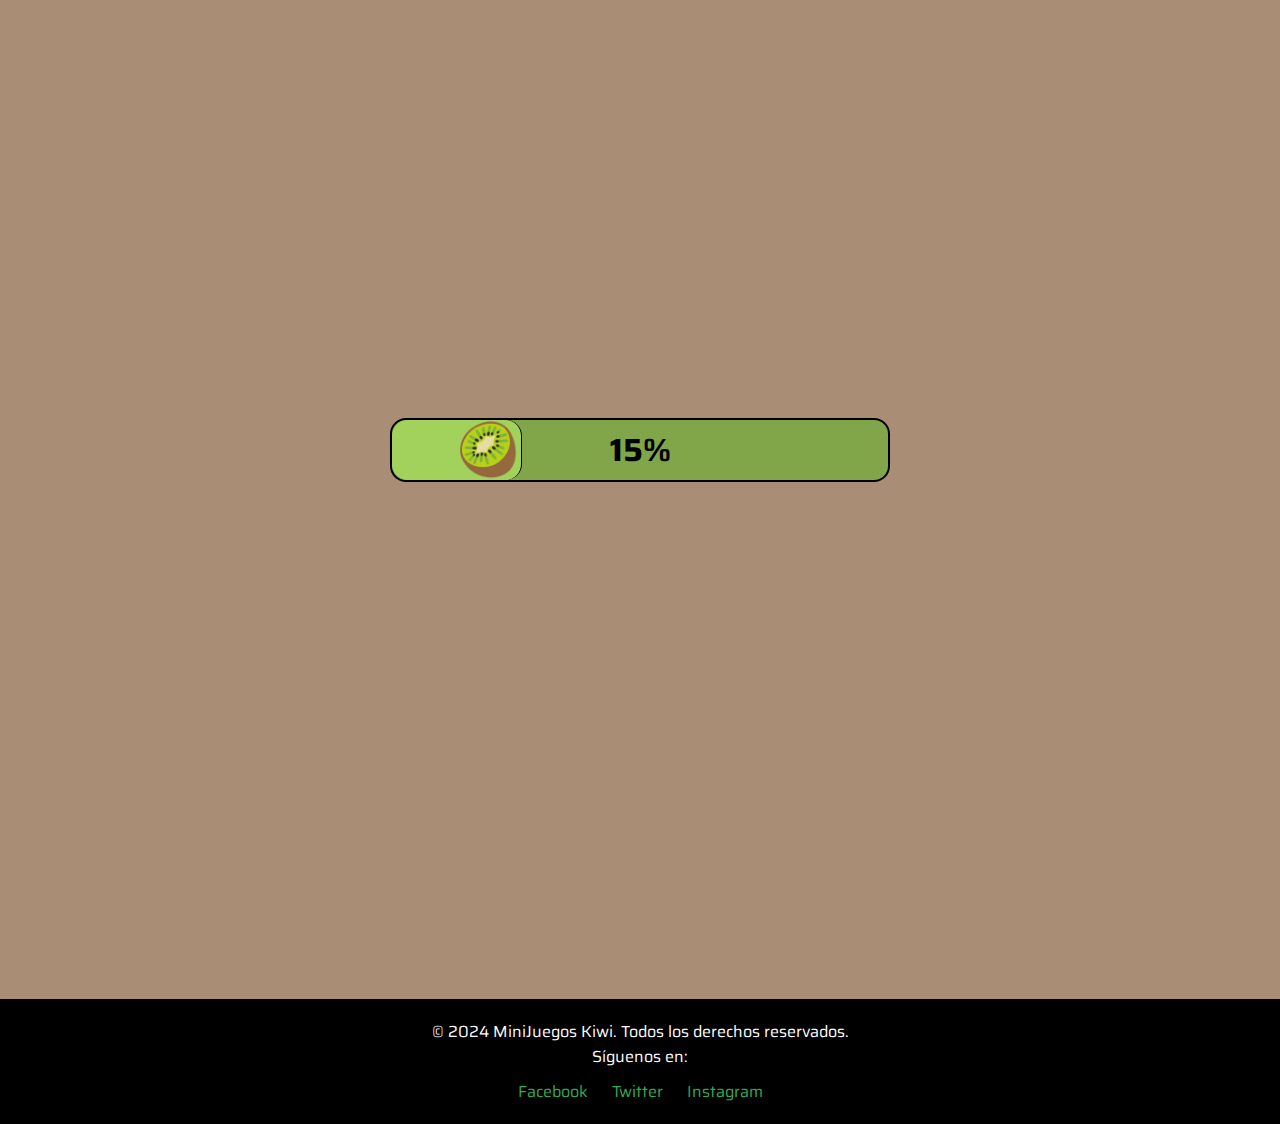
==== TPE2/index.html @ 9f376504 "avances TPE2" ====
<!DOCTYPE html>
<html lang="en">
<head>
    <meta charset="UTF-8">
    <meta name="viewport" content="width=device-width, initial-scale=1.0">
    <title>MiniJuegos Kiwi</title>
    <link rel="stylesheet" href="style.css">
    <link rel="stylesheet" href="https://cdn.jsdelivr.net/npm/bootstrap-icons@1.5.0/font/bootstrap-icons.css">
    <link href="https://fonts.googleapis.com/css2?family=Saira:wght@300;400;500;600;700&display=swap" rel="stylesheet">
</head>
<body>
    <!-- Header -->
    <header>
        <div class="izquierda">
            <i id="icon" class="bi bi-list" class="menu-icon" onclick="verMenu()"></i>
            <div class="logo" id="icon">
                <img src="juegos/kiwi.png" alt="Kiwi Logo">
            </div>    
        </div>
        <h1>Kiwi Games</h1>
        <div class="derecha">
            <i id="icon" class="bi bi-cart"></i>
            <i id="icon" class="bi bi-person-circle" onclick="verPerfil()"></i>
        </div>
        
        
        
        <nav id="menu">
            <ul>
                <li><a href="#">Inicio</a></li>
                <li><a href="#">Juegos</a></li>
                <li><a href="#">Categorías</a></li>
                <li><a href="#">Contacto</a></li>
            </ul>
        </nav>

        <nav id="perfil">
            <ul>
                <li><a href="#" id="cerrar-sesion">Cerrar sesion</a></li>
            </ul>
        </nav>
    </header>

    <!-- Carga pagina -->
    <div class="carga-pagina">
        <div class="barra-carga">
            <h1 class="porcentaje"></h1>
            <img class="kiwi-carga" src="juegos/kiwi.png" alt="kiwi">
            <div class="barra-porcentaje"></div>
        </div>
    </div>

    <div id="login">
        <div class="container1">
            <div class="logo-form">
                <img src="juegos/kiwi.png" alt="Kiwi Games">
                <h1>Kiwi Games</h1>
                <img src="juegos/kiwi90g.png" alt="Kiwi Games">
            </div>
            <form class="registro-form">
                <div class="input-group">
                    <div>
                        <label for="nombre">Nombre *</label>
                        <input type="text" id="nombre" placeholder="nombre" >
                    </div>
                    <div>
                        <label for="apellido">Apellido *</label>
                        <input type="text" id="apellido" placeholder="apellido" >
                    </div>
                </div>
    
                <label for="nickname">Nickname</label>
                <input type="text" id="nickname" placeholder="ejemplo123">
    
                <label for="nacimiento">Nacimiento</label>
                <input type="date" id="nacimiento" value="2000-12-31">
    
                <label for="mail">Mail *</label>
                <input type="email" id="mail" placeholder="nombre@ejemplo.com" >
    
                <label for="contrasena">Contraseña *</label>
                <input type="password" id="contrasena" placeholder="**********" >
    
                <label for="repetir-contrasena">Repetir contraseña *</label>
                <input type="password" id="repetir-contrasena" placeholder="**********" >
    
                <div class="recaptcha">
                    <input type="checkbox" id="recaptcha" required>
                    <label for="recaptcha">I'm Not a Robot</label>
                </div>
    
                <button type="submit" class="btn-registrar">Registrar</button>
    
                <div class="login-options">
                    <div class="linea-group">
                        <div class="linea"></div>
                        <p>¿Ya tengo una cuenta?</p>
                        <div class="linea"></div>
                    </div>
                    
                    <div class="btn-iniciar" id="inicio-sesion-signup">Iniciar sesión</div>
                </div>
                <div class="linea-group">
                    <div class="linea2"></div>
                    <p class="or">O ingresar con:</p>
                    <div class="linea2"></div>
                </div>
                <div class="social-login">
                    <img src="juegos/facebook.png" alt="Facebook" class="social-icon" onclick="cerrarLogin()">
                    <img src="juegos/google.png" alt="Google" class="social-icon" onclick="cerrarLogin()">
                </div>
            </form>
        </div>

        <div class="container2">
            <i class="bi bi-arrow-90deg-left" id="back-signin"></i>
            <div class="logo-form">
                <img src="juegos/kiwi.png" alt="Kiwi Games">
                <h1>Kiwi Games</h1>
                <img src="juegos/kiwi90g.png" alt="Kiwi Games">
            </div>
            <form class="registro-form">
    
                <label for="mail">Mail *</label>
                <input type="email" id="mail" placeholder="nombre@ejemplo.com" >
    
                <label for="contrasena">Contraseña *</label>
                <input type="password" id="contrasena" placeholder="**********" >

                <button type="submit" class="btn-iniciar" id="inicio-sesion-signin">Iniciar sesión</button>

                <div class="linea-group">
                    <div class="linea2"></div>
                    <p class="or">O ingresar con:</p>
                    <div class="linea2"></div>
                </div>
                <div class="social-login">
                    <img src="juegos/facebook.png" alt="Facebook" class="social-icon" onclick="cerrarLogin()">
                    <img src="juegos/google.png" alt="Google" class="social-icon" onclick="cerrarLogin()">
                </div>
            </form>
        </div>
    </div>
    
    <!-- Recomendaciones -->
    <div class="recomendaciones">
        <h3 class="subtitulo">Recomendados para tí</h3>
        <div class="cards-recomendaciones">
            <div class="card-grande">
                <img src="juegos/4enlinea.bmp" alt="4enlinea">
                <div class="detalles">
                    <h3>4 en linea fruit</h3>
                    <button class="boton-jugar">Jugar</button>
                    <div class="precio">
                        <div class="icons">
                            
                            <i class="bi bi-info-circle"></i>
                        </div>
                        <span class="gratis">Gratis</span>
                    </div>
        
                </div>
            </div>
            <div class="card-grande">
                <img src="juegos/fireboyywatergirl1.avif" alt="fireboyywatergirl">
                <div class="detalles">
                    
                    <h3>Fireboy and Watergirl in The Forest Temple</h3>
                    <button class="boton-jugar">Jugar</button>
                    <div class="precio">
                        <div class="icons">
                            
                            <i class="bi bi-info-circle"></i>
                        </div>
                        <span class="gratis">Gratis</span>
                    </div>
                </div>
            </div>
            <div class="card-grande">
                <img src="juegos/tlou.avif" alt="tlou">
                <div class="detalles">
                    <h3>The Last Of Us</h3>
                    <button class="boton-jugar">Jugar</button>
                    <div class="precio">
                        <div class="icons">
                            <i class="bi bi-check-lg"></i>
                            <i class="bi bi-info-circle"></i>
                        </div>
                        <span class="comprado">$49.90</span>
                    </div>
        
                </div>
            </div>
            <div class="card-grande">
                <img src="juegos/bad-icream-3.jpg" alt="badicecream3">
                <div class="detalles">
                    <h3>Bad Ice-Cream 3</h3>
                    <button class="boton-jugar">Jugar</button>
                    <div class="precio">
                        <div class="icons">
                            
                            <i class="bi bi-info-circle"></i>
                        </div>
                        <span class="gratis">Gratis</span>
                    </div>
        
                </div>
            </div>
            <div class="card-grande">
                <img src="juegos/minecraft.avif" alt="minecraft">
                <div class="detalles">
                    <h3>Minecraft</h3>
                    <button class="boton-jugar">Jugar</button>
                    <div class="precio">
                        <div class="icons">
                            <i class="bi bi-cart"></i>
                            <i class="bi bi-info-circle"></i>
                        </div>
                        <span>$27.00</span>
                    </div>
        
                </div>
            </div>
            <div class="card-grande">
                <img src="juegos/pacman.webp" alt="pacman">
                <div class="detalles">
                    <h3>Pacman</h3>
                    <button class="boton-jugar">Jugar</button>
                    <div class="precio">
                        <div class="icons">
                            
                            <i class="bi bi-info-circle"></i>
                        </div>
                        <span class="gratis">Gratis</span>
                    </div>
        
                </div>
            </div>
        </div>    
        <div class="botones-puntos">
            <div class="circulo uno" ></div>
            <div class="circulo dos" ></div>
            <div class="circulo tres" ></div>
        </div>
    </div>
    
    <!-- Carrusel -->
    <div>
        <div class="categoria">
            <h2>Populares</h2>
        </div>
        <div class="carrusel">
            <!-- bton izq -->
            <div class="boton-deslizar izq" onclick="prevCard()">
                <i class="bi bi-chevron-compact-left"></i>
            </div>
            <!-- Cards -->
            <div class="carrusel-cards">
                <div class="card">
                    <div class="image">
                        <img src="juegos/4enlinea.bmp" alt="4enlinea">
                    </div>
                    <div class="detalles">
                        <div class="text">
                            <h3>4 en linea fruit</h3>
                            <div class="icons">
                                
                                <i class="bi bi-info-circle"></i>
                            </div>
                        </div>
                        <div class="precio">
                            <span class="gratis">Gratis</span>
                            <button class="boton-jugar">Jugar</button>
                        </div>
                    </div>
                </div>
                <div class="card">
                    <div class="image">
                        <img src="juegos/badicecream.webp" alt="4enlinea">
                    </div>
                    <div class="detalles">
                        <div class="text">
                            <h3>Bad Ice-Cream</h3>
                            <div class="icons">
                                
                                <i class="bi bi-info-circle"></i>
                            </div>
                        </div>
                        <div class="precio">
                            <span class="gratis">Gratis</span>
                            <button class="boton-jugar">Jugar</button>
                        </div>
                    </div>
                </div>
                <div class="card">
                    <div class="image">
                        <img src="juegos/fireboyywatergirl1.avif" alt="fireboyywatergirl">
                    </div>
                    <div class="detalles">
                        <div class="text">
                            <h3>Fireboy and Watergirl in The Forest Temple</h3>
                            <div class="icons">
                                
                                <i class="bi bi-info-circle"></i>
                            </div>
                        </div>
                        <div class="precio">
                            <span class="gratis">Gratis</span>
                            <button class="boton-jugar">Jugar</button>
                        </div>
                    </div>
                </div>
                <div class="card">
                    <div class="image">
                        <img src="juegos/amongus.jpg" alt="4enlinea">
                    </div>
                    <div class="detalles">
                        <div class="text">
                            <h3>Among Us</h3>
                            <div class="icons">
                                <i class="bi bi-check-lg"></i>
                                <i class="bi bi-info-circle"></i>
                            </div>
                        </div>
                        <div class="precio">
                            <span class="comprado">$1.99</span>
                            <button class="boton-jugar">Jugar</button>
                        </div>
                    </div>
                </div>
                <div class="card">
                    <div class="image">
                        <img src="juegos/monopoly.jpg" alt="monopoly">
                    </div>
                    <div class="detalles">
                        <div class="text">
                            <h3>Monopoly</h3>
                            <div class="icons">
                                <i class="bi bi-cart"></i>
                                <i class="bi bi-info-circle"></i>
                            </div>
                        </div>
                        <div class="precio">
                            <span>$4.99</span>
                            <button class="boton-jugar bloqueado">Jugar</button>
                        </div>
                    </div>
                </div>
                <div class="card">
                    <div class="image">
                        <img src="juegos/thegameoflife.webp" alt="thegameoflife">
                    </div>
                    <div class="detalles">
                        <div class="text">
                            <h3>The Game Of Life</h3>
                            <div class="icons">
                                <i class="bi bi-cart"></i>
                                <i class="bi bi-info-circle"></i>
                            </div>
                        </div>
                        <div class="precio">
                            <span>$3.50</span>
                            <button class="boton-jugar bloqueado">Jugar</button>
                        </div>
                    </div>
                </div>
                <div class="card">
                    <div class="image">
                        <img src="juegos/badicecream2.webp" alt="badicecream2">
                    </div>
                    <div class="detalles">
                        <div class="text">
                            <h3>Bad Ice-Cream 2</h3>
                            <div class="icons">
                                
                                <i class="bi bi-info-circle"></i>
                            </div>
                        </div>
                        <div class="precio">
                            <span class="gratis">Gratis</span>
                            <button class="boton-jugar">Jugar</button>
                        </div>
                    </div>
                </div>
                <div class="card">
                    <div class="image">
                        <img src="juegos/super mario 2.png" alt="4enlinea">
                    </div>
                    <div class="detalles">
                        <div class="text">
                            <h3>Super Mario 2</h3>
                            <div class="icons">
                                <i class="bi bi-check-lg"></i>
                                <i class="bi bi-info-circle"></i>
                            </div>
                        </div>
                        <div class="precio">
                            <span class="comprado">$1.39</span>
                            <button class="boton-jugar">Jugar</button>
                        </div>
                    </div>
                </div>
                <div class="card">
                    <div class="image">
                        <img src="juegos/fireboyywatergirl2.avif" alt="fyw2">
                    </div>
                    <div class="detalles">
                        <div class="text">
                            <h3>Fireboy And Watergirl 2</h3>
                            <div class="icons">
                                
                                <i class="bi bi-info-circle"></i>
                            </div>
                        </div>
                        <div class="precio">
                            <span class="gratis">Gratis</span>
                            <button class="boton-jugar">Jugar</button>
                        </div>
                    </div>
                </div>
                <div class="card">
                    <div class="image">
                        <img src="juegos/tetris.webp" alt="tetris">
                    </div>
                    <div class="detalles">
                        <div class="text">
                            <h3>Tetris</h3>
                            <div class="icons">
                                
                                <i class="bi bi-info-circle"></i>
                            </div>
                        </div>
                        <div class="precio">
                            <span class="gratis">Gratis</span>
                            <button class="boton-jugar">Jugar</button>
                        </div>
                    </div>
                </div>
                <div class="card">
                    <div class="image">
                        <img src="juegos/slitherio.avif" alt="slitherio">
                    </div>
                    <div class="detalles">
                        <div class="text">
                            <h3>Slither io</h3>
                            <div class="icons">
                                
                                <i class="bi bi-info-circle"></i>
                            </div>
                        </div>
                        <div class="precio">
                            <span class="gratis">Gratis</span>
                            <button class="boton-jugar">Jugar</button>
                        </div>
                    </div>
                </div>
                <div class="card">
                    <div class="image">
                        <img src="juegos/super mario 3.jpg" alt="supermario3">
                    </div>
                    <div class="detalles">
                        <div class="text">
                            <h3>Super Mario 3</h3>
                            <div class="icons">
                                
                                <i class="bi bi-info-circle"></i>
                            </div>
                        </div>
                        <div class="precio">
                            <span class="gratis">Gratis</span>
                            <button class="boton-jugar">Jugar</button>
                        </div>
                    </div>
                </div>
                <div class="card">
                    <div class="image">
                        <img src="juegos/agario.avif" alt="agario">
                    </div>
                    <div class="detalles">
                        <div class="text">
                            <h3>Agario</h3>
                            <div class="icons">
                                
                                <i class="bi bi-info-circle"></i>
                            </div>
                        </div>
                        <div class="precio">
                            <span class="gratis">Gratis</span>
                            <button class="boton-jugar">Jugar</button>
                        </div>
                    </div>
                </div>
            </div>
            <!-- bton der -->
            <div class="boton-deslizar der" onclick="nextCard()">
                <i class="bi bi-chevron-compact-right"></i>
            </div>

        </div>
    </div>
    


    <!-- Footer -->
    <footer>
        <div class="footer-content">
            <p>&copy; 2024 MiniJuegos Kiwi. Todos los derechos reservados.</p>
            <p>Síguenos en:</p>
            <div class="social-media">
                <a href="#">Facebook</a>
                <a href="#">Twitter</a>
                <a href="#">Instagram</a>
            </div>
        </div>
    </footer>

   
    
    <script src="js/carrusel.js"></script>
    <script src="js/recomendaciones.js"></script>   
    <script src="js/login.js"></script>
    <script src="js/script.js"></script>

</body>
</html>
---- TPE2/style.css ----
* {
    margin: 0;
    padding: 0;
    box-sizing: border-box;
    font-family: 'Saira', sans-serif;
}
body{
    background-color: #A98D74;
}
/* carga */
.carga-pagina{
    position: absolute;
    align-content: center;
    text-align: center;
    width: 100vw;
    height: 100vh;
    background-color: #A98D74;
    position: fixed; /* Fija la posición de la caja en la pantalla */
    top:0;
    left:0;
    z-index: 9999; /* Asegura que esté por encima de otros elementos */
}

.barra-carga{
    background-color:#81A649;
    border: 2px solid black;
    border-radius: 16px;
    display: flex;
    margin: auto;
    align-content: center;
    width: 500px;
    height: 64px;
}
.barra-porcentaje{
    background-color: #A2D15C;
    border-right: 1px solid black;
    border-radius: 16px;
    position: absolute;
    height: 60px;
}
.kiwi-carga{
    max-width:60px;
    position: absolute;
    transform: translate(0,0);
    z-index: 999;
}
.porcentaje{
    z-index: 9999;
    margin: auto;
}
/* login */
#login{
    display: none;
    position: absolute;
    justify-content: center;
    align-items: center;
    width: 100vw;
    height: 100vh;
    background-color: rgba(128, 128, 128, 0.75);
    position: fixed; /* Fija la posición de la caja en la pantalla */
    top:0;
    left:0;
    z-index: 9999; /* Asegura que esté por encima de otros elementos */
}
.container1 {
    position: absolute;
    transform: translateY(100vh);
    transition: 1.5s;
    background-color: white;
    padding: 20px;
    border: 1px solid black;
    border-radius: 15px;
    box-shadow: 0px 4px 10px rgba(0, 0, 0, 0.1);
    max-width: 400px;
    width: 100%; 

}
.container2 {
    position: absolute;
    transform: translateY(100vh);
    transition: 1.5s;
    background-color: white;
    padding: 20px;
    border: 1px solid black;
    border-radius: 15px;
    box-shadow: 0px 4px 10px rgba(0, 0, 0, 0.1);
    max-width: 400px;
    width: 100%; 

}
#back-signin{
    position: absolute;
    top: 10px;
    left: 10px;
    cursor: pointer;
    font-size: 20px;
}
.logo-form {
    text-align: center;
    margin-bottom: 20px;
    display: flex;
    justify-content: center;
    align-items: center;
}
.logo-form img{
    height: 30px;
}

.logo-form h1 {
    font-size: 1.8em;
    color: #81A649;
}
.registro-form {
    display: flex;
    flex-direction: column;
}

.input-group {
    display: flex;
    justify-content: space-between;
    gap: 10px;
}

input[type="text"],
input[type="email"],
input[type="password"],
input[type="date"] {
    width: 100%;
    padding: 5px;
    margin-top: 5px;
    margin-bottom: 15px;
    border-radius: 10px;
    border: 1px solid #ccc;
    font-size: 1em;
}

label {
    font-size: 0.9em;
    color: #333;
}
.recaptcha {
    display: flex;
    align-items: center;
    margin-bottom: 20px;
}

.recaptcha label {
    margin-left: 10px;
    font-size: 0.85em;
}

.btn-registrar {
    background-color:#A2D15C;
    padding: 10px;
    border: 1px solid black;
    border-radius: 10px;
    font-size: 1em;
    cursor: pointer;
    margin-bottom: 20px;
}

.btn-registrar:hover {
    background-color: #81A649;
}

.btn-iniciar {
    display: block;
    text-align: center;
    background-color: #A2D15C;
    padding: 10px;
    border-radius: 10px;
    border: 1px solid black;
    text-decoration: none;
    margin-top: 20px;
}
.btn-iniciar:hover{
    background-color: #81A649;
}

.login-options p {
    text-align: center;
    font-size: 0.9em;
}

.or {
    text-align: center;
    font-size: 0.8em;
    margin-top: 20px;
    margin-bottom: 20px;
}

.social-login {
    display: flex;
    justify-content: center;
    gap: 10px;
}

.social-icon {
    width: 40px;
    height: 40px;
    cursor: pointer;
}
.linea-group{
    display: flex;
    justify-content: space-between;
    align-items: center;
}
.linea{
    background-color: #000000;
    height: 1px;
    width: 25%;
}
.linea2{
    background-color: #000000;
    height: 1px;
    width: 33%;
}
/*header */
header {
    position: fixed;
    top: 0;
    width: 100vw;
    background-color: #81A649; 
    height: 75px;
    border-bottom: 2px solid black;
    display: flex;
    justify-content: space-between;
    align-items: center;
    color: white;
    z-index: 1000;
}

header .logo {
    display: flex;
    align-items: center;
}

header .logo img {
    height: 50px;
}

header h1 {
    position: absolute;
    top: 50%; 
    left: 50%; 
    transform: translate(-50%, -50%); 
    font-size: 48px;
    text-shadow: 
        -1px -1px 0 black,  
        1px -1px 0 black,
        -1px 1px 0 black,
        1px 1px 0 black;
}

/* Icono del menú */
.menu-icon {
    font-size: 30px;
    cursor: pointer;
    display: block;
}

/* Menú desplegable */
#menu {
    position: fixed;
    top: 0;
    left: -250px; /* Oculto en el lateral izquierdo */
    width: 250px;
    height: 100%;
    margin-top: 73px;
    border-right: 2px solid black;
    background-color: #81A649;
    padding: 20px;
    transition: left 0.5s ease-in-out; /* Animación de desplazamiento */
    
}
#perfil {
    position: fixed;
    top: 0;
    right: -250px; /* Oculto en el lateral derecho */
    width: 250px;
    height: 100%;
    margin-top: 73px;
    border-left: 2px solid black;
    background-color: #81A649;
    padding: 20px;
    transition: right 0.5s ease-in-out; /* Animación de desplazamiento */
    
}

nav ul {
    list-style: none;
}


nav ul li a {
    color: white;
    text-decoration: none;
    font-size: 18px;
    display: block;
    padding: 10px;
}

nav ul li a:hover {
    background-color: #A2D15C;
    color: #000000;
    border-radius: 5px;
}

.izquierda, .derecha{
    display: flex;
}
#icon{
    font-size: 45px;
    padding-inline: 10px;
}
#icon:hover{
    background-color: #A2D15C;
    cursor: pointer;
    transition: 0.3s;
}
/* recomendaciones */
.recomendaciones .subtitulo{
    text-align: center;
    font-size: 24px;
    color: white;
    background-color: #5C432E;
    text-shadow: 
        -1px -1px 0 black,  
        1px -1px 0 black,
        -1px 1px 0 black,
        1px 1px 0 black;
}
.card-grande{
    border: 1px solid white;
    width: 50vw;
}
.card-grande .detalles {
    position: relative;
    display: flex;
    justify-content: space-between;
    align-items: center;
    border-top: 1px solid white;
    background-color: black;
    padding: 10px;
    color: rgb(255, 255, 255);
}
.recomendaciones{
    margin-top: 75px;
    overflow: hidden;
}

.card-grande .detalles  h3{
    white-space: nowrap;
    overflow: hidden;
    text-overflow: ellipsis;
    font-size: 24px;
    max-width: 40%;
}

.card-grande .icons i {
    font-size: 36px;
    margin-inline: 10px;
    cursor: pointer;
}
.card-grande .precio {
    align-items: center;
    display: flex;
}

.card-grande .precio span {
    margin-inline: 10px;
    font-size: 30px;
    font-weight: bold;
}
.card-grande .precio .gratis{
    color: greenyellow;
}
.card-grande .precio .comprado{
    color: grey;
    text-decoration:line-through;
}

.card-grande .boton-jugar {
    position: absolute;
    top: 50%; 
    left: 50%; 
    width: 150px;
    transform: translate(-50%, -50%); 
    padding: 10px;
    background-color: greenyellow;
    border-radius: 10px;
    border: 1px solid white;
    cursor: pointer;
    font-size: 24px;
}
.card-grande .boton-jugar.bloqueado{
    background-color: grey;
}
.card-grande .boton-jugar.bloqueado:hover{
    background-color: grey;
    cursor:auto;
}

.card-grande .boton-jugar:hover {
    background-color: #a3d944;
}
.cards-recomendaciones{
    display: flex;
    transition: 2s;
}
.card-grande img{
    width: 50vw;
    height: 300px;
    display: block;
}

.botones-puntos{
    display: flex;
    justify-content: center;
    background-color: #5C432E;
    border-bottom: 2px solid black;
}
.circulo{
    width: 24px;
    height: 24px;
    margin: 5px;
    border: 2px solid rgb(255, 255, 255);
    border-radius: 100%;
}
.circulo.uno{
    background-color:white;
    
}
.circulo.uno,.circulo.dos,.circulo.tres{
    cursor: pointer;
    transition: 0.5s;
}
/* carrusel */
.carrusel{
    position: relative;
    overflow: hidden;
    height: 300px;
    background-color: #81A649;
    border-top: 2px solid black;
    border-bottom: 2px solid black;
    display: flex;
    align-items: center;
    margin-top: 70px;
}
.carrusel-cards{
    display: flex;
    transition: 1s ;
}
.categoria{
    position: absolute;
    text-align: center;
    width: 200px;
    left: 50%;
    transform: translate(-50%,-38px);
    z-index: 100;
    background-color: #81A649;
    border: 2px solid black;
    border-bottom: 0;
    border-top-left-radius: 20px;
    border-top-right-radius: 20px;
}
/* cards */
.boton-deslizar{
    margin: 20px;
    position: absolute;
    background-color: rgba(255, 255, 255, 0.5);
    border: 1px solid black;
    border-radius: 100%;
    width: 64px;
    height: 64px;
    text-align: center;
    z-index: 100;
}
.boton-deslizar:hover{
    background-color: white;
    cursor: pointer;
    transition: 0.3s;
}
.der{
    right: 0px;
}


.boton-deslizar i{
    font-size: 40px;
}
.card {
    width: 240px;
    margin: 10px;
    border: 1px solid white;
    border-radius: 10px;
    box-shadow: 0 4px 8px rgba(0, 0, 0, 0.2);
    overflow: hidden;
    background-color: rgb(255, 255, 255);
    z-index: 1;
}

.image img {
    width: 100%;
    height: 150px;
    display: block;
}

.card .detalles {
    border-top: 1px solid white;
    background-color: black;
    padding: 10px;
    color: rgb(255, 255, 255);
}

.card .detalles .text {
    display: flex;
    justify-content: space-between;
    align-items: center;
    max-height: 35px;
}
.card .detalles .text h3{
    white-space: nowrap;
    overflow: hidden;
    text-overflow: ellipsis; 
    width: 100%;
}

.card .detalles h2 {
    font-size: 22px;
}
.icons{
    display: flex;
}

.card .icons i {
    font-size: 20px;
    margin-left: 5px;
    cursor: pointer;
}
.bi-check-lg{
    color: greenyellow;
}
.card .precio {
    display: flex;
    justify-content: space-between;
    align-items: end;
    margin-top: 10px;
}

.card .precio span {
    font-size: 18px;
    font-weight: bold;
}
.card .precio .gratis{
    color: greenyellow;
}
.card .precio .comprado{
    color: grey;
    text-decoration:line-through;
}

.card .boton-jugar {
    background-color: greenyellow;
    padding: 10px 20px;
    border-radius: 10px;
    border: 1px solid white;
    cursor: pointer;
    font-size: 16px;
}
.card .boton-jugar.bloqueado{
    background-color: grey;
}
.card .boton-jugar.bloqueado:hover{
    background-color: grey;
    cursor:auto;
}

.card .boton-jugar:hover {
    background-color: #a3d944;
}

/* Estilo del footer */
footer {
    background-color: #000000;
    padding: 20px;
    color: white;
    text-align: center;
    position: relative;
    margin-top: 100px;
}

footer .footer-content {
    max-width: 1200px;
    margin: 0 auto;
}

footer .social-media {
    margin-top: 10px;
}

footer .social-media a {
    color: #34a853;
    text-decoration: none;
    margin: 0 10px;
}

footer .social-media a:hover {
    text-decoration: underline;
}
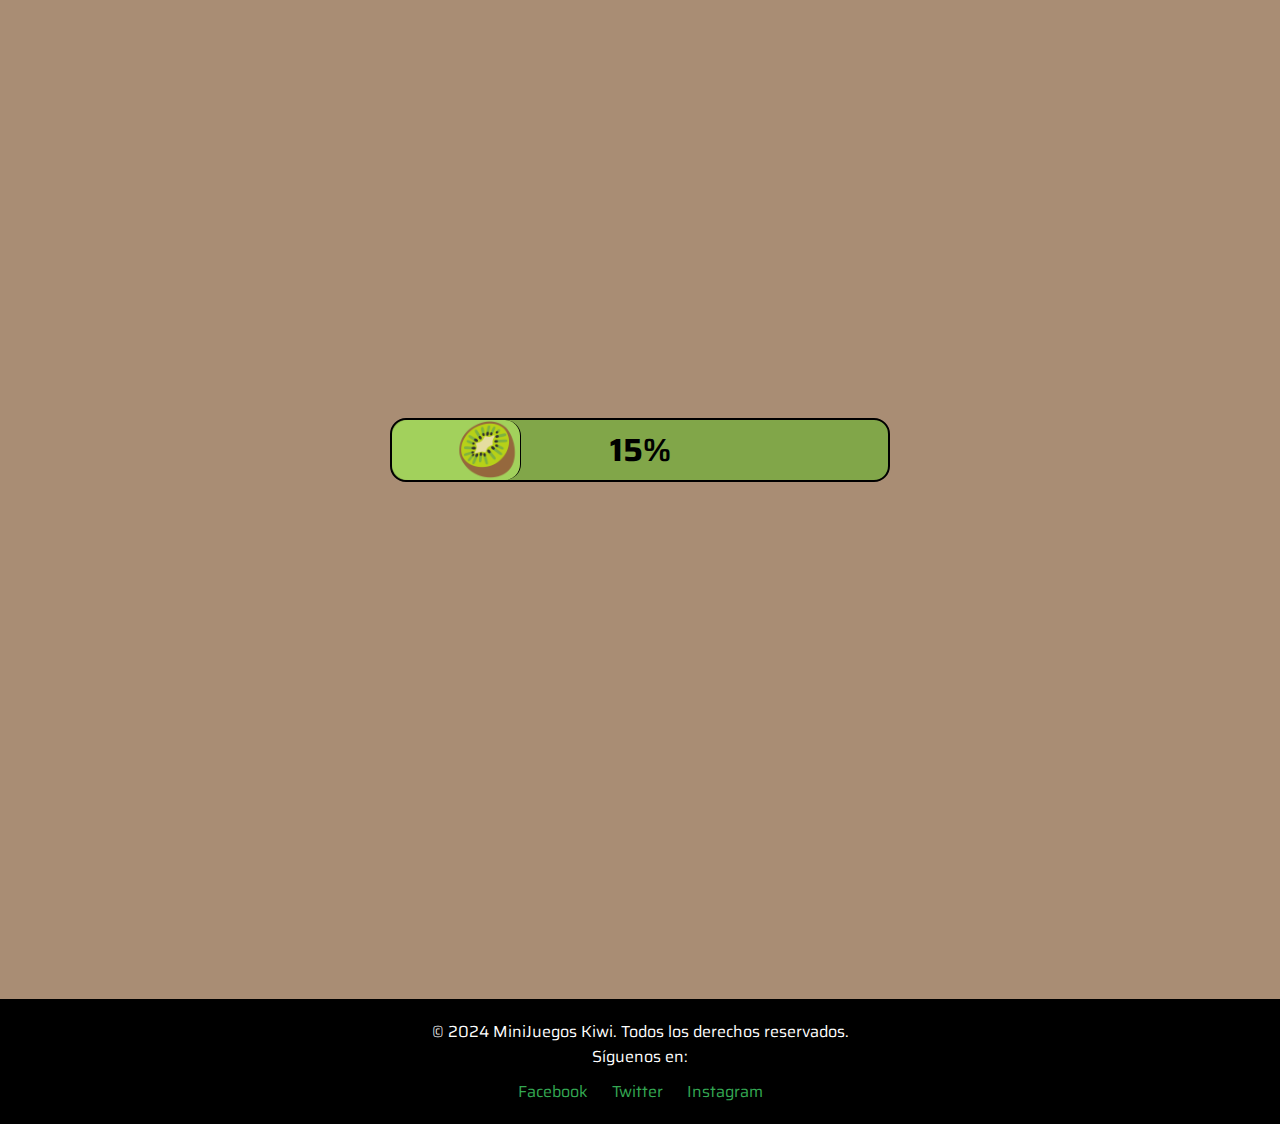
==== commit c77b89f8: "correccion login" ====
--- a/TPE2/index.html
+++ b/TPE2/index.html
@@ -57,7 +57,7 @@
                 <h1>Kiwi Games</h1>
                 <img src="juegos/kiwi90g.png" alt="Kiwi Games">
             </div>
-            <form class="registro-form">
+            <form class="registro-form signup">
                 <div class="input-group">
                     <div>
                         <label for="nombre">Nombre *</label>
@@ -69,7 +69,7 @@
                     </div>
                 </div>
     
-                <label for="nickname">Nickname</label>
+                <label for="nickname">Nickname *</label>
                 <input type="text" id="nickname" placeholder="ejemplo123">
     
                 <label for="nacimiento">Nacimiento</label>
@@ -79,16 +79,19 @@
                 <input type="email" id="mail" placeholder="nombre@ejemplo.com" >
     
                 <label for="contrasena">Contraseña *</label>
-                <input type="password" id="contrasena" placeholder="**********" >
+                <input type="password" id="contrasenia" placeholder="password" >
     
                 <label for="repetir-contrasena">Repetir contraseña *</label>
-                <input type="password" id="repetir-contrasena" placeholder="**********" >
+                <input type="password" id="repetir-contrasenia" placeholder="password" >
     
                 <div class="recaptcha">
-                    <input type="checkbox" id="recaptcha" required>
+                    <input type="checkbox" id="recaptcha">
                     <label for="recaptcha">I'm Not a Robot</label>
                 </div>
-    
+
+                <span id="error-contrasenia">-Las contraseñas no coinciden</span>
+                <span id="error-recaptcha">-Debe validar que no es un robot</span>
+                <span id="error-campovacio">-Debe completar todos los campos</span>
                 <button type="submit" class="btn-registrar">Registrar</button>
     
                 <div class="login-options">
@@ -106,8 +109,8 @@
                     <div class="linea2"></div>
                 </div>
                 <div class="social-login">
-                    <img src="juegos/facebook.png" alt="Facebook" class="social-icon" onclick="cerrarLogin()">
-                    <img src="juegos/google.png" alt="Google" class="social-icon" onclick="cerrarLogin()">
+                    <img src="juegos/facebook.png" alt="Facebook" class="social-icon" onclick="verConfirmacion()">
+                    <img src="juegos/google.png" alt="Google" class="social-icon" onclick="verConfirmacion()">
                 </div>
             </form>
         </div>
@@ -119,14 +122,18 @@
                 <h1>Kiwi Games</h1>
                 <img src="juegos/kiwi90g.png" alt="Kiwi Games">
             </div>
-            <form class="registro-form">
+            <form class="registro-form signin">
     
                 <label for="mail">Mail *</label>
-                <input type="email" id="mail" placeholder="nombre@ejemplo.com" >
+                <input type="email" id="mail2" placeholder="nombre@ejemplo.com" >
     
                 <label for="contrasena">Contraseña *</label>
-                <input type="password" id="contrasena" placeholder="**********" >
-
+                <input type="password" id="contrasenia2" placeholder="**********" >
+
+                
+                <span id="error-coincidencia">-El usuario no existe</span>
+                <span id="contrasenia-incorrecta">-Contraseña incorrecta</span>
+                <span id="error-campovacio2">-Debe completar los campos</span>
                 <button type="submit" class="btn-iniciar" id="inicio-sesion-signin">Iniciar sesión</button>
 
                 <div class="linea-group">
@@ -135,10 +142,25 @@
                     <div class="linea2"></div>
                 </div>
                 <div class="social-login">
-                    <img src="juegos/facebook.png" alt="Facebook" class="social-icon" onclick="cerrarLogin()">
-                    <img src="juegos/google.png" alt="Google" class="social-icon" onclick="cerrarLogin()">
+                    <img src="juegos/facebook.png" alt="Facebook" class="social-icon" onclick="verConfirmacion()">
+                    <img src="juegos/google.png" alt="Google" class="social-icon" onclick="verConfirmacion()">
                 </div>
             </form>
+        </div>
+
+        <div class="container3">
+            <div class="logo-form">
+                <img src="juegos/kiwi.png" alt="Kiwi Games">
+                <h1>Kiwi Games</h1>
+                <img src="juegos/kiwi90g.png" alt="Kiwi Games">
+            </div>
+            <div class="registro-form">
+    
+                <h2>¡Ingresaste correctamente!</h2>
+
+                <button class="btn-iniciar" id="a-jugar">A jugar</button>
+
+            </div>
         </div>
     </div>
     
@@ -150,7 +172,7 @@
                 <img src="juegos/4enlinea.bmp" alt="4enlinea">
                 <div class="detalles">
                     <h3>4 en linea fruit</h3>
-                    <button class="boton-jugar">Jugar</button>
+                    <button class="boton-jugar" onclick="jugar4enlinea()">Jugar</button>
                     <div class="precio">
                         <div class="icons">
                             
@@ -270,7 +292,7 @@
                         </div>
                         <div class="precio">
                             <span class="gratis">Gratis</span>
-                            <button class="boton-jugar">Jugar</button>
+                            <button class="boton-jugar" onclick="jugar4enlinea()">Jugar</button>
                         </div>
                     </div>
                 </div>
--- a/TPE2/style.css
+++ b/TPE2/style.css
@@ -63,7 +63,7 @@
     left:0;
     z-index: 9999; /* Asegura que esté por encima de otros elementos */
 }
-.container1 {
+.container1,.container2,.container3 {
     position: absolute;
     transform: translateY(100vh);
     transition: 1.5s;
@@ -76,19 +76,12 @@
     width: 100%; 
 
 }
-.container2 {
-    position: absolute;
-    transform: translateY(100vh);
-    transition: 1.5s;
-    background-color: white;
-    padding: 20px;
-    border: 1px solid black;
-    border-radius: 15px;
-    box-shadow: 0px 4px 10px rgba(0, 0, 0, 0.1);
-    max-width: 400px;
-    width: 100%; 
-
-}
+
+.container3 h2{
+    text-align: center;
+    margin: 20px ;
+}
+
 #back-signin{
     position: absolute;
     top: 10px;
@@ -163,7 +156,12 @@
 .btn-registrar:hover {
     background-color: #81A649;
 }
-
+#inicio-sesion-signin{
+    margin-top: 0;
+}
+#contrasenia2{
+    margin-bottom: 20px;
+}
 .btn-iniciar {
     display: block;
     text-align: center;
@@ -215,6 +213,10 @@
     background-color: #000000;
     height: 1px;
     width: 33%;
+}
+#error-contrasenia,#error-recaptcha, #error-campovacio,#error-coincidencia,#contrasenia-incorrecta,#error-campovacio2{
+    color: red;
+    display: none;
 }
 /*header */
 header {
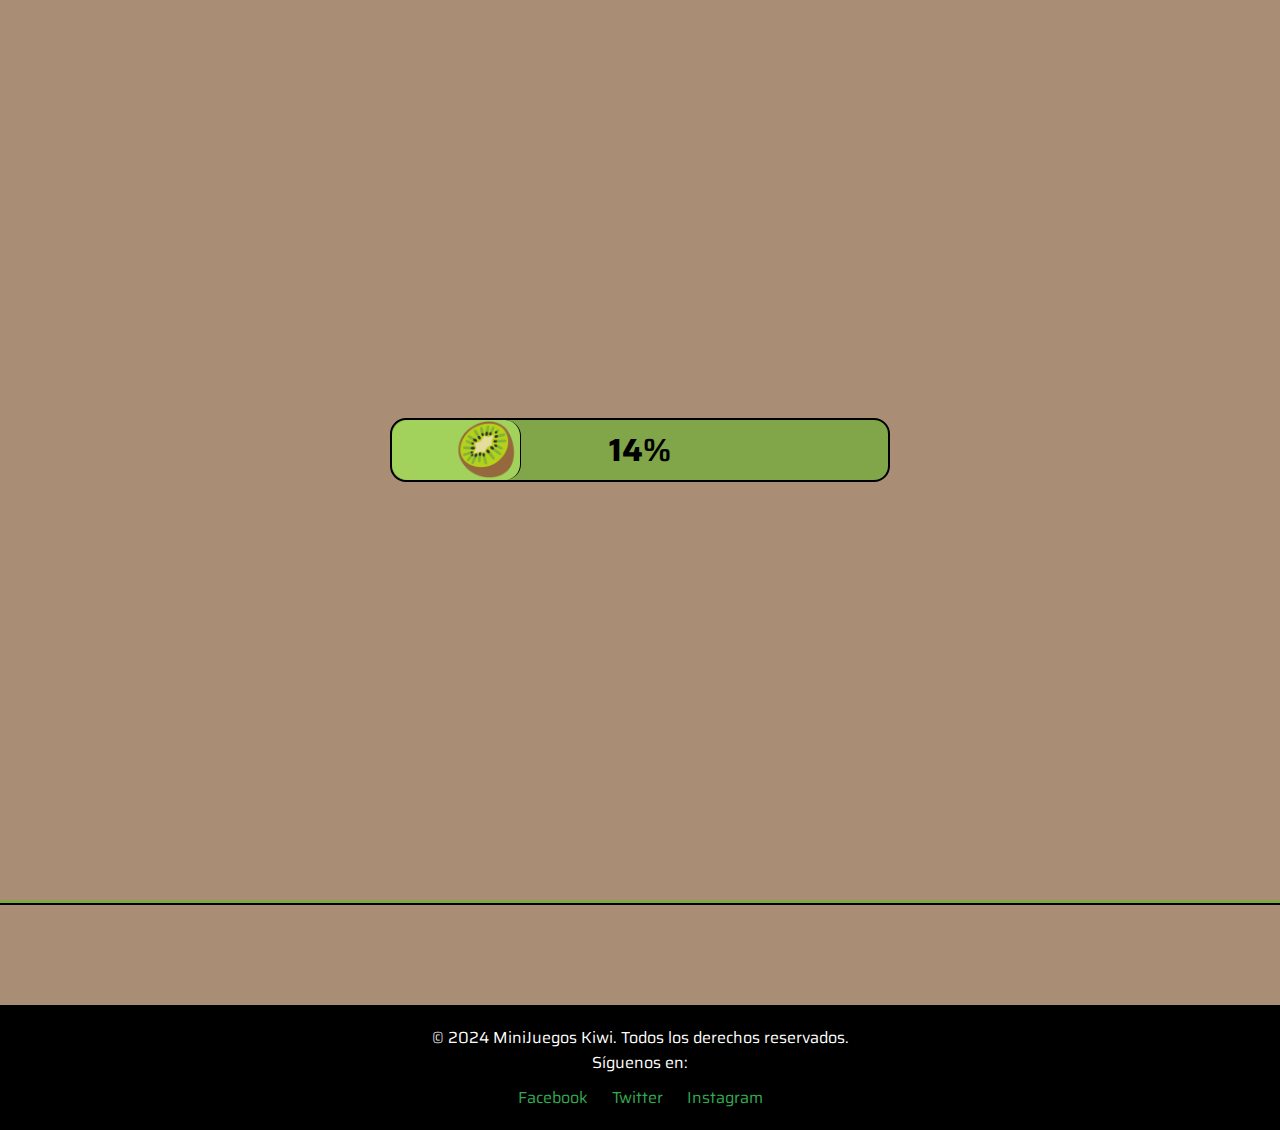
==== commit 44f17867: "nuevas animaciones" ====
--- a/TPE2/index.html
+++ b/TPE2/index.html
@@ -68,7 +68,7 @@
                         <input type="text" id="apellido" placeholder="apellido" >
                     </div>
                 </div>
-    
+     
                 <label for="nickname">Nickname *</label>
                 <input type="text" id="nickname" placeholder="ejemplo123">
     
@@ -78,10 +78,10 @@
                 <label for="mail">Mail *</label>
                 <input type="email" id="mail" placeholder="nombre@ejemplo.com" >
     
-                <label for="contrasena">Contraseña *</label>
+                <label for="contrasenia">Contraseña *</label>
                 <input type="password" id="contrasenia" placeholder="password" >
     
-                <label for="repetir-contrasena">Repetir contraseña *</label>
+                <label for="repetir-contrasenia">Repetir contraseña *</label>
                 <input type="password" id="repetir-contrasenia" placeholder="password" >
     
                 <div class="recaptcha">
@@ -124,11 +124,11 @@
             </div>
             <form class="registro-form signin">
     
-                <label for="mail">Mail *</label>
+                <label for="mail2">Mail *</label>
                 <input type="email" id="mail2" placeholder="nombre@ejemplo.com" >
     
-                <label for="contrasena">Contraseña *</label>
-                <input type="password" id="contrasenia2" placeholder="**********" >
+                <label for="contrasenia2">Contraseña *</label>
+                <input type="password" id="contrasenia2" placeholder="password" >
 
                 
                 <span id="error-coincidencia">-El usuario no existe</span>
--- a/TPE2/style.css
+++ b/TPE2/style.css
@@ -88,6 +88,10 @@
     left: 10px;
     cursor: pointer;
     font-size: 20px;
+}
+#back-signin:hover{
+    transform: scale(1.25);
+    transition: 0.5s;
 }
 .logo-form {
     text-align: center;
@@ -155,6 +159,8 @@
 
 .btn-registrar:hover {
     background-color: #81A649;
+    transform: scale(1.025);
+    transition: 0.5s;
 }
 #inicio-sesion-signin{
     margin-top: 0;
@@ -166,6 +172,7 @@
     display: block;
     text-align: center;
     background-color: #A2D15C;
+    font-size: 1em;
     padding: 10px;
     border-radius: 10px;
     border: 1px solid black;
@@ -174,6 +181,8 @@
 }
 .btn-iniciar:hover{
     background-color: #81A649;
+    transform: scale(1.025);
+    transition: 0.5s;
 }
 
 .login-options p {
@@ -198,6 +207,10 @@
     width: 40px;
     height: 40px;
     cursor: pointer;
+}
+.social-icon:hover{
+    transform: scale(1.25);
+    transition: 0.5s;
 }
 .linea-group{
     display: flex;
@@ -323,6 +336,7 @@
 }
 /* recomendaciones */
 .recomendaciones .subtitulo{
+    height: 40px;
     text-align: center;
     font-size: 24px;
     color: white;
@@ -418,6 +432,7 @@
 }
 
 .botones-puntos{
+    height: 40px;
     display: flex;
     justify-content: center;
     background-color: #5C432E;
@@ -438,6 +453,13 @@
     cursor: pointer;
     transition: 0.5s;
 }
+.circulo.uno:hover,.circulo.dos:hover,.circulo.tres:hover{
+    transform: scale(1.15);
+    transition: 0.5s;
+}
+
+
+
 /* carrusel */
 .carrusel{
     position: relative;
@@ -486,6 +508,18 @@
 }
 .der{
     right: 0px;
+    transition: 0.3s;
+}
+.der:hover{
+    transform: scale(1.1) translateX(5px);
+    transition: 0.5s;
+}
+.izq{
+    transition: 0.3s;
+}
+.izq:hover{
+    transform: scale(1.1) translateX(-5px);
+    transition: 0.5s;
 }
 
 
@@ -501,6 +535,11 @@
     overflow: hidden;
     background-color: rgb(255, 255, 255);
     z-index: 1;
+    transition: 0.5s;
+}
+.card:hover{
+    transform: scale(1.1);
+    transition:0.75s;
 }
 
 .image img {
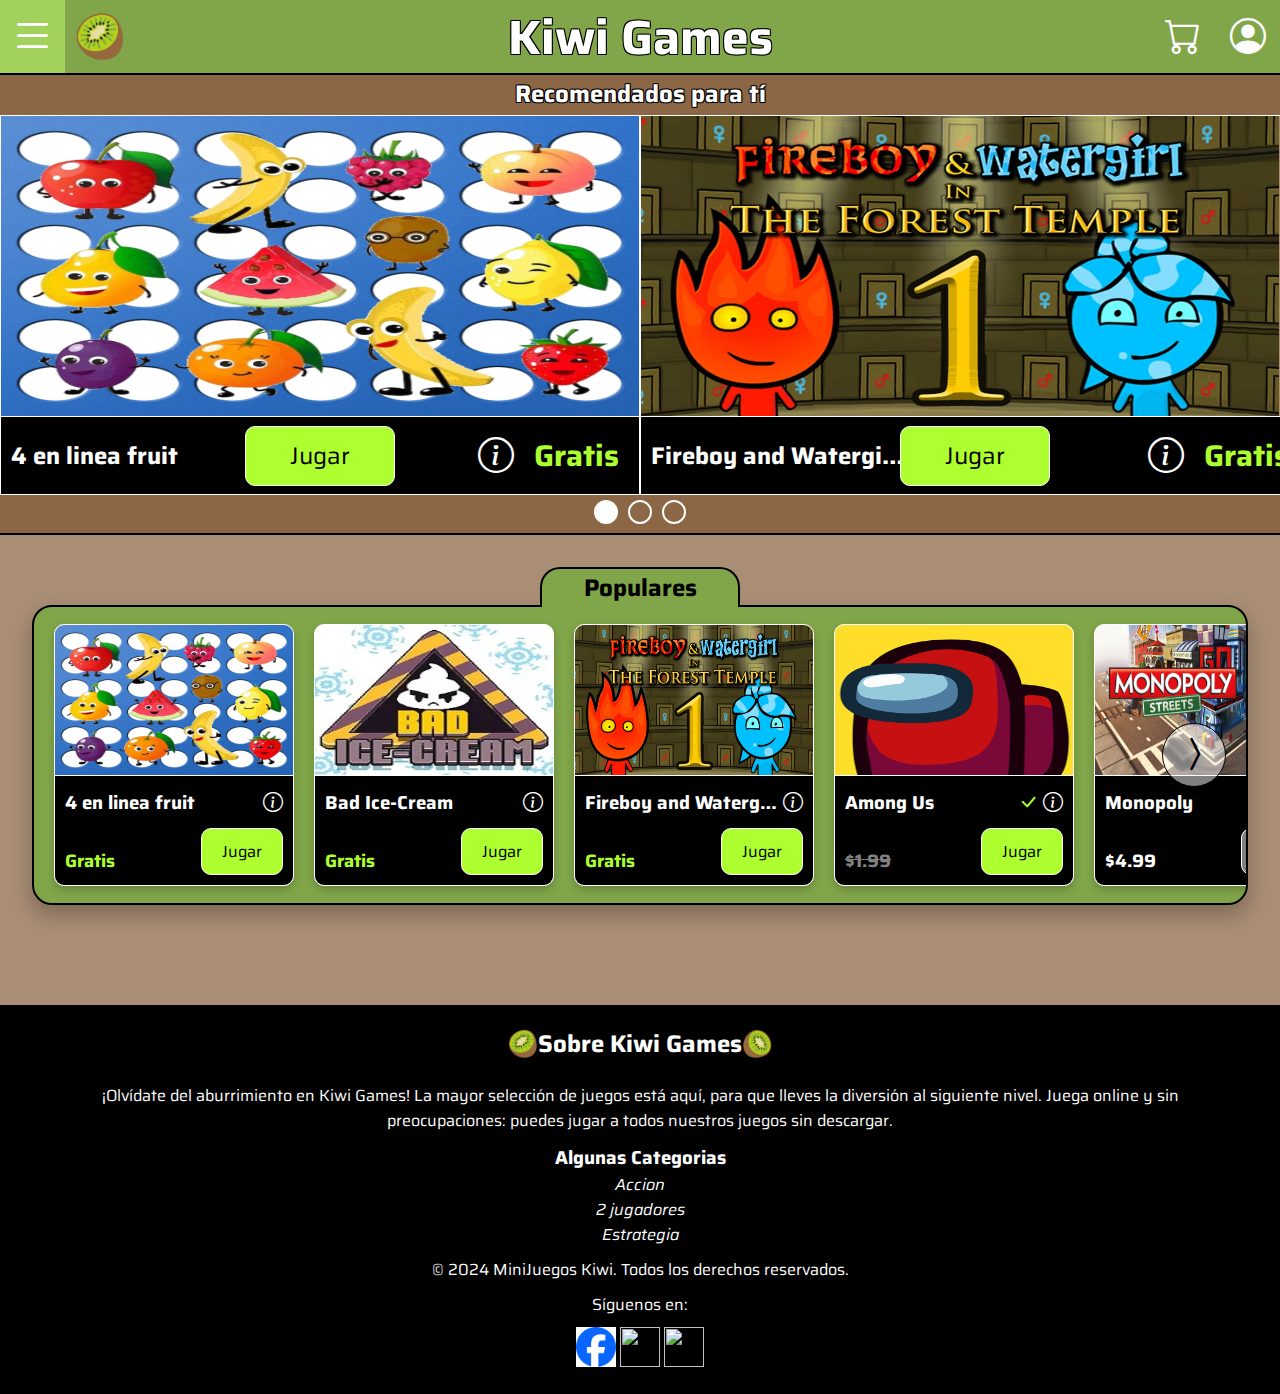
==== commit 10f8778b: "se agregaron animaciones de botones" ====
--- a/TPE2/index.html
+++ b/TPE2/index.html
@@ -3,7 +3,7 @@
 <head>
     <meta charset="UTF-8">
     <meta name="viewport" content="width=device-width, initial-scale=1.0">
-    <title>MiniJuegos Kiwi</title>
+    <title>Kiwi Games</title>
     <link rel="stylesheet" href="style.css">
     <link rel="stylesheet" href="https://cdn.jsdelivr.net/npm/bootstrap-icons@1.5.0/font/bootstrap-icons.css">
     <link href="https://fonts.googleapis.com/css2?family=Saira:wght@300;400;500;600;700&display=swap" rel="stylesheet">
@@ -12,7 +12,7 @@
     <!-- Header -->
     <header>
         <div class="izquierda">
-            <i id="icon" class="bi bi-list" class="menu-icon" onclick="verMenu()"></i>
+            <i id="icon" class="bi bi-list"  onclick="verMenu()"></i>
             <div class="logo" id="icon">
                 <img src="juegos/kiwi.png" alt="Kiwi Logo">
             </div>    
@@ -28,141 +28,26 @@
         <nav id="menu">
             <ul>
                 <li><a href="#">Inicio</a></li>
-                <li><a href="#">Juegos</a></li>
                 <li><a href="#">Categorías</a></li>
                 <li><a href="#">Contacto</a></li>
+                <li><a href="#">Ayuda</a></li>
+                <li><a href="#" class="carrito-mobile">Carrito</a></li>
+                <li><a href="#" class="user-mobile">Perfil</a></li>
+                <li><a href="#" class="user-mobile" id="cerrar-sesion" onclick="verSignup()">cerrar sesion</a></li>
             </ul>
         </nav>
 
         <nav id="perfil">
             <ul>
-                <li><a href="#" id="cerrar-sesion">Cerrar sesion</a></li>
+                <li id="usuario">
+                    <i class="bi bi-person-circle"></i>
+                    <h2>admin</h2>
+                </li>
+                <li><a href="#">Configuracion</a></li>
+                <li><a href="#" id="cerrar-sesion" onclick="verSignup()">Cerrar sesion</a></li>
             </ul>
         </nav>
     </header>
-
-    <!-- Carga pagina -->
-    <div class="carga-pagina">
-        <div class="barra-carga">
-            <h1 class="porcentaje"></h1>
-            <img class="kiwi-carga" src="juegos/kiwi.png" alt="kiwi">
-            <div class="barra-porcentaje"></div>
-        </div>
-    </div>
-
-    <div id="login">
-        <div class="container1">
-            <div class="logo-form">
-                <img src="juegos/kiwi.png" alt="Kiwi Games">
-                <h1>Kiwi Games</h1>
-                <img src="juegos/kiwi90g.png" alt="Kiwi Games">
-            </div>
-            <form class="registro-form signup">
-                <div class="input-group">
-                    <div>
-                        <label for="nombre">Nombre *</label>
-                        <input type="text" id="nombre" placeholder="nombre" >
-                    </div>
-                    <div>
-                        <label for="apellido">Apellido *</label>
-                        <input type="text" id="apellido" placeholder="apellido" >
-                    </div>
-                </div>
-     
-                <label for="nickname">Nickname *</label>
-                <input type="text" id="nickname" placeholder="ejemplo123">
-    
-                <label for="nacimiento">Nacimiento</label>
-                <input type="date" id="nacimiento" value="2000-12-31">
-    
-                <label for="mail">Mail *</label>
-                <input type="email" id="mail" placeholder="nombre@ejemplo.com" >
-    
-                <label for="contrasenia">Contraseña *</label>
-                <input type="password" id="contrasenia" placeholder="password" >
-    
-                <label for="repetir-contrasenia">Repetir contraseña *</label>
-                <input type="password" id="repetir-contrasenia" placeholder="password" >
-    
-                <div class="recaptcha">
-                    <input type="checkbox" id="recaptcha">
-                    <label for="recaptcha">I'm Not a Robot</label>
-                </div>
-
-                <span id="error-contrasenia">-Las contraseñas no coinciden</span>
-                <span id="error-recaptcha">-Debe validar que no es un robot</span>
-                <span id="error-campovacio">-Debe completar todos los campos</span>
-                <button type="submit" class="btn-registrar">Registrar</button>
-    
-                <div class="login-options">
-                    <div class="linea-group">
-                        <div class="linea"></div>
-                        <p>¿Ya tengo una cuenta?</p>
-                        <div class="linea"></div>
-                    </div>
-                    
-                    <div class="btn-iniciar" id="inicio-sesion-signup">Iniciar sesión</div>
-                </div>
-                <div class="linea-group">
-                    <div class="linea2"></div>
-                    <p class="or">O ingresar con:</p>
-                    <div class="linea2"></div>
-                </div>
-                <div class="social-login">
-                    <img src="juegos/facebook.png" alt="Facebook" class="social-icon" onclick="verConfirmacion()">
-                    <img src="juegos/google.png" alt="Google" class="social-icon" onclick="verConfirmacion()">
-                </div>
-            </form>
-        </div>
-
-        <div class="container2">
-            <i class="bi bi-arrow-90deg-left" id="back-signin"></i>
-            <div class="logo-form">
-                <img src="juegos/kiwi.png" alt="Kiwi Games">
-                <h1>Kiwi Games</h1>
-                <img src="juegos/kiwi90g.png" alt="Kiwi Games">
-            </div>
-            <form class="registro-form signin">
-    
-                <label for="mail2">Mail *</label>
-                <input type="email" id="mail2" placeholder="nombre@ejemplo.com" >
-    
-                <label for="contrasenia2">Contraseña *</label>
-                <input type="password" id="contrasenia2" placeholder="password" >
-
-                
-                <span id="error-coincidencia">-El usuario no existe</span>
-                <span id="contrasenia-incorrecta">-Contraseña incorrecta</span>
-                <span id="error-campovacio2">-Debe completar los campos</span>
-                <button type="submit" class="btn-iniciar" id="inicio-sesion-signin">Iniciar sesión</button>
-
-                <div class="linea-group">
-                    <div class="linea2"></div>
-                    <p class="or">O ingresar con:</p>
-                    <div class="linea2"></div>
-                </div>
-                <div class="social-login">
-                    <img src="juegos/facebook.png" alt="Facebook" class="social-icon" onclick="verConfirmacion()">
-                    <img src="juegos/google.png" alt="Google" class="social-icon" onclick="verConfirmacion()">
-                </div>
-            </form>
-        </div>
-
-        <div class="container3">
-            <div class="logo-form">
-                <img src="juegos/kiwi.png" alt="Kiwi Games">
-                <h1>Kiwi Games</h1>
-                <img src="juegos/kiwi90g.png" alt="Kiwi Games">
-            </div>
-            <div class="registro-form">
-    
-                <h2>¡Ingresaste correctamente!</h2>
-
-                <button class="btn-iniciar" id="a-jugar">A jugar</button>
-
-            </div>
-        </div>
-    </div>
     
     <!-- Recomendaciones -->
     <div class="recomendaciones">
@@ -526,17 +411,159 @@
     <!-- Footer -->
     <footer>
         <div class="footer-content">
+            <div class="logo-form">
+                <img src="juegos/kiwi.png" alt="Kiwi Games">
+                <h2>Sobre Kiwi Games</h2>
+                <img src="juegos/kiwi90g.png" alt="Kiwi Games">
+            </div>
+            <p>¡Olvídate del aburrimiento en Kiwi Games! La mayor selección de juegos está aquí, para que lleves la diversión al siguiente nivel. Juega online y sin preocupaciones: puedes jugar a todos nuestros juegos sin descargar.</p>
+            <ul>
+                <h3>Algunas Categorias</h3>
+                <li>Accion</li>
+                <li>2 jugadores</li>
+                <li>Estrategia</li>
+            </ul>
             <p>&copy; 2024 MiniJuegos Kiwi. Todos los derechos reservados.</p>
             <p>Síguenos en:</p>
             <div class="social-media">
-                <a href="#">Facebook</a>
-                <a href="#">Twitter</a>
-                <a href="#">Instagram</a>
+                <i><img class="social-icon" src="juegos/facebook.png" alt=""></i>
+                <i><img class="social-icon" src="juegos/X.png" alt=""></i>
+                <i><img class="social-icon" src="juegos/ig.png" alt=""></i>
             </div>
         </div>
     </footer>
 
-   
+       <!-- Carga pagina 
+    <div class="carga-pagina">
+        <div class="barra-carga">
+            <h1 class="porcentaje"></h1>
+            <img class="kiwi-carga" src="juegos/kiwi.png" alt="kiwi">
+            <div class="barra-porcentaje"></div>
+        </div>
+    </div>
+    -->
+    
+
+    <!-- login -->
+    <div id="login">
+        <div class="container1">
+            <div class="logo-form">
+                <img src="juegos/kiwi.png" alt="Kiwi Games">
+                <h1>Kiwi Games</h1>
+                <img src="juegos/kiwi90g.png" alt="Kiwi Games">
+            </div>
+            <form class="registro-form signup">
+                <div class="input-group">
+                    <div>
+                        <label for="nombre">Nombre *</label>
+                        <input type="text" id="nombre" placeholder="nombre" >
+                    </div>
+                    <div>
+                        <label for="apellido">Apellido *</label>
+                        <input type="text" id="apellido" placeholder="apellido" >
+                    </div>
+                </div>
+     
+                <label for="nickname">Nickname *</label>
+                <input type="text" id="nickname" placeholder="ejemplo123">
+    
+                <label for="nacimiento">Nacimiento</label>
+                <input type="date" id="nacimiento" value="2000-12-31">
+    
+                <label for="mail">E-Mail *</label>
+                <input type="email" id="mail" placeholder="nombre@ejemplo.com" >
+    
+                <label for="contrasenia">Contraseña *</label>
+                <input type="password" id="contrasenia" placeholder="password" >
+    
+                <label for="repetir-contrasenia">Repetir contraseña *</label>
+                <input type="password" id="repetir-contrasenia" placeholder="password" >
+    
+                <div class="recaptcha">
+                    <div>
+                        <input type="checkbox" id="recaptcha">
+                        <label for="recaptcha">I'm Not a Robot</label>
+                    </div>
+                    <img src="juegos/RecaptchaLogo.webp" alt="">
+                </div>
+
+                <span id="error-contrasenia">-Las contraseñas no coinciden</span>
+                <span id="error-recaptcha">-Debe validar que no es un robot</span>
+                <span id="error-campovacio">-Debe completar todos los campos</span>
+                <button type="submit" class="btn-registrar">Registrar</button>
+    
+                <div class="login-options">
+                    <div class="linea-group">
+                        <div class="linea"></div>
+                        <p>¿Ya tengo una cuenta?</p>
+                        <div class="linea"></div>
+                    </div>
+                    
+                    <div class="btn-iniciar" id="inicio-sesion-signup">Iniciar sesión</div>
+                </div>
+                <div class="linea-group">
+                    <div class="linea2"></div>
+                    <p class="or">O ingresar con:</p>
+                    <div class="linea2"></div>
+                </div>
+                <div class="social-login">
+                    <img src="juegos/facebook.png" alt="Facebook" class="social-icon" onclick="verConfirmacion()">
+                    <img src="juegos/google.png" alt="Google" class="social-icon" onclick="verConfirmacion()">
+                </div>
+            </form>
+        </div>
+
+        <div class="container2">
+            <i class="bi bi-arrow-90deg-left" id="back-signin"></i>
+            <div class="logo-form">
+                <img src="juegos/kiwi.png" alt="Kiwi Games">
+                <h1>Kiwi Games</h1>
+                <img src="juegos/kiwi90g.png" alt="Kiwi Games">
+            </div>
+            <form class="registro-form signin">
+    
+                <label for="mail2">E-Mail *</label>
+                <input type="email" id="mail2" placeholder="nombre@ejemplo.com" >
+    
+                <label for="contrasenia2">Contraseña *</label>
+                <input type="password" id="contrasenia2" placeholder="password" >
+
+                
+                <span id="error-coincidencia">-El usuario no existe</span>
+                <span id="contrasenia-incorrecta">-Contraseña incorrecta</span>
+                <span id="error-campovacio2">-Debe completar los campos</span>
+                <button type="submit" class="btn-iniciar" id="inicio-sesion-signin">Iniciar sesión</button>
+
+                <div class="linea-group">
+                    <div class="linea2"></div>
+                    <p class="or">O ingresar con:</p>
+                    <div class="linea2"></div>
+                </div>
+                <div class="social-login">
+                    <img src="juegos/facebook.png" alt="Facebook" class="social-icon" onclick="verConfirmacion()">
+                    <img src="juegos/google.png" alt="Google" class="social-icon" onclick="verConfirmacion()">
+                </div>
+            </form>
+        </div>
+
+        <div class="container3">
+            <div class="logo-form">
+                <img src="juegos/kiwi.png" alt="Kiwi Games">
+                <h1>Kiwi Games</h1>
+                <img src="juegos/kiwi90g.png" alt="Kiwi Games">
+            </div>
+            <div class="registro-form">
+    
+                <h2>¡Ingresaste correctamente!</h2>
+                <div class="boton-a-jugar">
+                    <button id="a-jugar">A jugar</button>
+                    <i class="bi bi-joystick" onclick="cerrarLogin()"></i>
+                </div>
+                
+
+            </div>
+        </div>
+    </div>
     
     <script src="js/carrusel.js"></script>
     <script src="js/recomendaciones.js"></script>   
--- a/TPE2/style.css
+++ b/TPE2/style.css
@@ -134,14 +134,21 @@
 
 label {
     font-size: 0.9em;
-    color: #333;
+    color: black;
 }
 .recaptcha {
     display: flex;
     align-items: center;
     margin-bottom: 20px;
-}
-
+    justify-content: space-between;
+    padding-inline: 5px;
+    border: 1px solid #ccc;
+    border-radius: 10px;
+}
+
+.recaptcha img{
+    width: 36px;
+}
 .recaptcha label {
     margin-left: 10px;
     font-size: 0.85em;
@@ -231,6 +238,42 @@
     color: red;
     display: none;
 }
+.boton-a-jugar button {
+    display: block;
+    width: 100%;
+    text-align: center;
+    background-color: #A2D15C;
+    font-size: 1em;
+    padding: 10px;
+    border-radius: 10px;
+    border: 1px solid black;
+    text-decoration: none;
+    margin-top: 20px;
+}
+.boton-a-jugar i{
+    display: none;
+    transform: translateY(-46px);
+    text-align: center;
+    background-color: #81A649;
+    height: 45px;
+    width: 0px;
+    border-radius: 10px;
+    position: absolute;
+    font-size: 30px;
+}
+.boton-a-jugar:hover i{
+    display: block;
+    animation: completar 1s forwards;
+    cursor: pointer;
+}
+@keyframes completar {
+    0% {
+        width: 0px;
+    }
+    100% {
+        width: 358px;
+    }
+  }
 /*header */
 header {
     position: fixed;
@@ -268,22 +311,40 @@
         1px 1px 0 black;
 }
 
-/* Icono del menú */
-.menu-icon {
-    font-size: 30px;
-    cursor: pointer;
-    display: block;
-}
+/* Iconos del menú */
+header .derecha #icon {
+    width: 65px;
+    font-size: 36px;
+    padding-block: 8px;
+}
+header .izquierda #icon{
+    padding-block: 1px;
+}
+.izquierda, .derecha{
+    display: flex;
+}
+#icon{
+    font-size: 45px;
+    padding-inline: 10px;
+    text-align: center;
+}
+#icon:hover{
+    background-color: #A2D15C;
+    cursor: pointer;
+    transition: 0.3s;
+}
+
 
 /* Menú desplegable */
 #menu {
     position: fixed;
     top: 0;
-    left: -250px; /* Oculto en el lateral izquierdo */
-    width: 250px;
-    height: 100%;
+    left: -200px; /* Oculto en el lateral izquierdo */
+    width: 200px;
     margin-top: 73px;
     border-right: 2px solid black;
+    border-bottom: 2px solid black;
+    border-bottom-right-radius: 10px;
     background-color: #81A649;
     padding: 20px;
     transition: left 0.5s ease-in-out; /* Animación de desplazamiento */
@@ -292,11 +353,12 @@
 #perfil {
     position: fixed;
     top: 0;
-    right: -250px; /* Oculto en el lateral derecho */
-    width: 250px;
-    height: 100%;
+    right: -200px; /* Oculto en el lateral derecho */
+    width: 200px;
     margin-top: 73px;
     border-left: 2px solid black;
+    border-bottom: 2px solid black;
+    border-bottom-left-radius: 10px;
     background-color: #81A649;
     padding: 20px;
     transition: right 0.5s ease-in-out; /* Animación de desplazamiento */
@@ -322,17 +384,16 @@
     border-radius: 5px;
 }
 
-.izquierda, .derecha{
-    display: flex;
-}
-#icon{
-    font-size: 45px;
-    padding-inline: 10px;
-}
-#icon:hover{
-    background-color: #A2D15C;
-    cursor: pointer;
-    transition: 0.3s;
+.carrito-mobile,.user-mobile{
+    display: none;
+}
+#usuario{
+    display: flex;
+    align-items: center;
+}
+#usuario i{
+    font-size: 32px;
+    margin: 5px;
 }
 /* recomendaciones */
 .recomendaciones .subtitulo{
@@ -340,7 +401,7 @@
     text-align: center;
     font-size: 24px;
     color: white;
-    background-color: #5C432E;
+    background-color: #8C6746;
     text-shadow: 
         -1px -1px 0 black,  
         1px -1px 0 black,
@@ -349,8 +410,8 @@
 }
 .card-grande{
     border: 1px solid white;
-    width: 50vw;
-}
+}
+
 .card-grande .detalles {
     position: relative;
     display: flex;
@@ -379,6 +440,21 @@
     margin-inline: 10px;
     cursor: pointer;
 }
+.recomendaciones .bi-cart:hover, .carrusel .bi-cart:hover{
+    animation: rotacion 2s infinite;
+}
+
+@keyframes rotacion {
+    0%,100% {
+      transform:rotate(0);
+    }
+    33% {
+      transform: rotate(10deg);
+    }
+    66% {
+        transform: rotate(-10deg);
+    }
+  }
 .card-grande .precio {
     align-items: center;
     display: flex;
@@ -426,7 +502,7 @@
     transition: 2s;
 }
 .card-grande img{
-    width: 50vw;
+    width: calc(50vw - 2px);
     height: 300px;
     display: block;
 }
@@ -435,7 +511,7 @@
     height: 40px;
     display: flex;
     justify-content: center;
-    background-color: #5C432E;
+    background-color: #8C6746;
     border-bottom: 2px solid black;
 }
 .circulo{
@@ -462,16 +538,21 @@
 
 /* carrusel */
 .carrusel{
+    margin: 0 auto;
+    padding-inline: 10px;
+    width: 95vw;
     position: relative;
     overflow: hidden;
     height: 300px;
     background-color: #81A649;
-    border-top: 2px solid black;
-    border-bottom: 2px solid black;
+    border: 2px solid black;
+    border-radius: 20px;
     display: flex;
     align-items: center;
     margin-top: 70px;
-}
+    box-shadow: 0 10px 20px rgba(0, 0, 0, 0.25);
+}
+
 .carrusel-cards{
     display: flex;
     transition: 1s ;
@@ -480,6 +561,7 @@
     position: absolute;
     text-align: center;
     width: 200px;
+    height: 40px;
     left: 50%;
     transform: translate(-50%,-38px);
     z-index: 100;
@@ -500,28 +582,29 @@
     height: 64px;
     text-align: center;
     z-index: 100;
+    transition: 0.3s;
 }
 .boton-deslizar:hover{
     background-color: white;
     cursor: pointer;
+    animation: der-izq 3s infinite;
     transition: 0.3s;
 }
 .der{
     right: 0px;
-    transition: 0.3s;
-}
-.der:hover{
-    transform: scale(1.1) translateX(5px);
-    transition: 0.5s;
-}
-.izq{
-    transition: 0.3s;
-}
-.izq:hover{
-    transform: scale(1.1) translateX(-5px);
-    transition: 0.5s;
-}
-
+}
+
+
+@keyframes der-izq {
+    
+    0%,100%{
+        transform: scale(1.1) translateX(-5px);
+    }
+    50%{
+        transform: scale(1.1)  translateX(5px);
+    }
+    
+  }
 
 .boton-deslizar i{
     font-size: 40px;
@@ -620,8 +703,233 @@
 
 .card .boton-jugar:hover {
     background-color: #a3d944;
-}
-
+    animation: rebote 1s infinite ;
+}
+@keyframes rebote {
+    0%,100% {
+      transform: scale(1);
+    }
+    50% {
+      transform: scale(1.1);
+    }
+  }
+/* pagina juego */
+#juego{
+    background-color: #8C6746;
+    padding-top: 10px;
+    margin-top: 75px;
+    overflow: hidden;
+}
+#img-juego img{
+    display: block;
+    width: 80vw;
+    height: 80vh;
+    border: 1px solid white;
+}
+#img-juego{
+    margin: 0 auto;
+    width: 80vw;
+    height: 80vh;
+}
+#opciones{
+    display: flex;
+    justify-content: space-between;
+    align-items: center;
+    height:50px ;
+    margin: 0 auto;
+    width: 80vw;
+    background-color: rgba(0, 0, 0, 0.5);
+    transition: 0.5s;
+    overflow: hidden;
+}
+#opciones i{
+    display: flex;
+    font-size: 36px;
+    margin-inline: 7px;
+    transition: 0.5s;
+    color: white;
+    cursor: pointer;
+}
+#opciones i:hover,#opciones img:hover{
+    transform: scale(1.1);
+    transition: 0.5s;
+}
+#opciones img{
+    width: 35px;
+    height: 35px;
+    margin-left: 10px;
+    transition: 0.5s;
+    cursor: pointer;
+    border: none;
+}
+#share{
+    display: flex;
+}
+.share-iconos{
+    position: relative;
+    display: flex;
+    left: -250px;
+    transition: 1s;
+}
+#img-juego:hover #opciones{
+    
+    transform: translateY(-50px);
+    transition: 0.5s;
+}
+#breadcrumb{
+    margin-left: 10vw;
+    display: flex;
+    justify-content:start;
+    margin-bottom: 20px;
+    color: white;
+}
+#breadcrumb img{
+    display: block;
+    margin-right: 5px;
+    height: 65px;
+    border-radius: 10px;
+    border: 1px solid white;
+}
+
+#juego a{
+    position: absolute;
+    text-align: center;
+    height: 65px;
+    width: 65px;
+    font-size: 30px;
+    margin-inline: 10px;
+    border-radius: 10px;
+    transition: 0.3s;
+    color: white;
+}
+#juego a:hover{
+    background-color: #A67A53;
+    transform: scale(1.1);
+    transition: 0.5s;
+}
+#breadcrumb h2{
+    text-shadow: 
+    -1px -1px 0 black,  
+    1px -1px 0 black,
+    -1px 1px 0 black,
+    1px 1px 0 black;
+}
+
+#descripcion-juego{
+    background-color: #8C6746;
+    padding: 50px;
+    border-bottom: 2px solid black;
+}
+.instrucciones,.sobre-el-juego{
+    background-color: #81A649;
+    width: 80vw;
+    margin: 0 auto;
+    padding: 20px;
+    border: 2px solid white;
+    border-radius: 10px;
+    display: flex;
+    overflow: hidden;
+    box-shadow: 0 10px 20px rgba(0, 0, 0, 0.25);
+}
+.sobre-el-juego{
+    margin-top: 20px;
+}
+#como-jugar video{
+    border: 2px solid black;
+    border-radius: 20px;
+}
+#sobre-el-juego-img,#como-jugar{
+    text-align: center;
+    min-width: 330px;
+    max-width: 330px;
+    margin-left: 20px;
+    overflow: hidden;
+}
+#sobre-el-juego-img i{
+    font-size: 30px;
+    padding-inline: 10px;
+    margin: 10px;
+    border-radius: 5px;
+    transition: 0.5s;
+}
+#sobre-el-juego-img i:hover{
+    background-color: #A2D15C;
+    transition: 0.5s;
+}
+
+.img-fichas{
+    display: flex;
+    margin-top: 20px;
+    transition: 1s;
+}
+.img-fichas img{
+    width: 100px;
+    height: 100px;
+    border: 1px solid white;
+    border-radius: 100%;
+    margin: 5px;
+    box-shadow: 0 3px 6px rgba(0, 0, 0, 0.25);
+}
+#juego span{
+    font-style:italic;
+}
+#juego span:hover{
+    font-style:normal;
+    cursor: pointer;
+}
+
+#caja-comentarios{
+    box-shadow: 0 10px 20px rgba(0, 0, 0, 0.25);
+    padding: 50px;
+    background-color: #8C6746;
+    margin: 50px auto;
+    width: 60vw;
+    border: 2px solid black;
+    border-radius: 10px;
+}
+#caja-comentarios label{
+    font-size: 20px;
+    color: white;
+}
+#comentar{
+    display: flex;
+}
+#boton-comentar{
+    margin-top: 5px;
+    margin-bottom: 15px;
+    border-radius: 10px;
+    margin-left: 10px;
+    background-color: #C6FF70;
+    padding-inline: 20px;
+    border: 1px solid white;
+    cursor: pointer;
+    transition: 0.5s;
+}
+#boton-comentar:hover{
+    background-color: #A2D15C;
+    transform: scale(1.025);
+    transition: 0.5s;
+}
+
+#comentarios{
+    padding: 5px;
+    background-color: #75563B;
+    border: 1px solid black;
+    border-radius: 5px;
+}
+.comentario{
+    background-color: #5C432E;
+    border-radius: 5px;
+    color: white;
+    display: flex;
+    align-items: center;
+    margin: 15px;
+}
+.comentario i{
+    font-size: 40px;
+    padding-inline: 10px;
+    text-align: center;
+}
 /* Estilo del footer */
 footer {
     background-color: #000000;
@@ -641,14 +949,106 @@
     margin-top: 10px;
 }
 
-footer .social-media a {
-    color: #34a853;
-    text-decoration: none;
-    margin: 0 10px;
-}
-
-footer .social-media a:hover {
-    text-decoration: underline;
-}
-
-
+footer ul{
+    list-style-type: none;
+}
+footer li{
+    font-style: italic;
+    cursor: pointer;
+}
+footer li:hover{
+    font-style: normal;
+}
+footer p{
+    margin: 10px;
+}
+
+@media (max-width: 768px){
+    #menu{
+        transform: translateY(-1px);
+    }
+    .derecha{
+        display: none;
+    }
+    header h1{
+        font-size: 35px;
+        position:initial;
+        top: 0%; 
+        left: 0%; 
+        transform: translate(-0, 0%);
+        margin-right: 10px;
+         
+    }
+    .carrito-mobile, .user-mobile{
+        display: block;
+    }
+    .card-grande .detalles{
+        max-width:50vw;
+        padding: 5px;
+    }
+    .card-grande .detalles h3{
+        font-size: 16px;
+        max-width: 65%;
+    }
+    .card-grande .icons i {
+        font-size: 16px;
+        margin-inline: 2px;
+    }
+    .card-grande .precio span {
+        margin-inline: 2px;
+        font-size: 16px;
+        font-weight: bold;
+    }
+    .card-grande .boton-jugar{
+        top: -100%; 
+        left: 50%; 
+        width: 100px;
+        transform: translate(-50%, -50%); 
+        padding: 10px;
+        font-size: 16px;
+    }
+    .card-grande img{
+        height: 200px;
+    }
+    .botones-puntos{
+        height: 30px;
+    }
+    .circulo{
+        width: 20px;
+        height: 20px;
+    }
+
+    .categoria{
+        font-size: 14px;
+        width: 150px;
+        height: 30px;
+        transform: translate(-50%,-27px);
+    }
+
+    .carrusel{
+        height: 250px;
+    }
+    .boton-deslizar{
+        margin: 20px;
+        width: 50px;
+        height: 50px;  
+    }
+    .boton-deslizar i{
+        font-size: 30px;
+    }
+    .card {
+        width: 200px;
+    }
+    .image img {
+        height: 126px;
+    }
+    .card .detalles {
+        padding: 5px;
+    }
+    .card .detalles .text {
+        max-height: 25px;
+    }
+    .card .boton-jugar {
+        padding: 5px 20px;
+    }
+}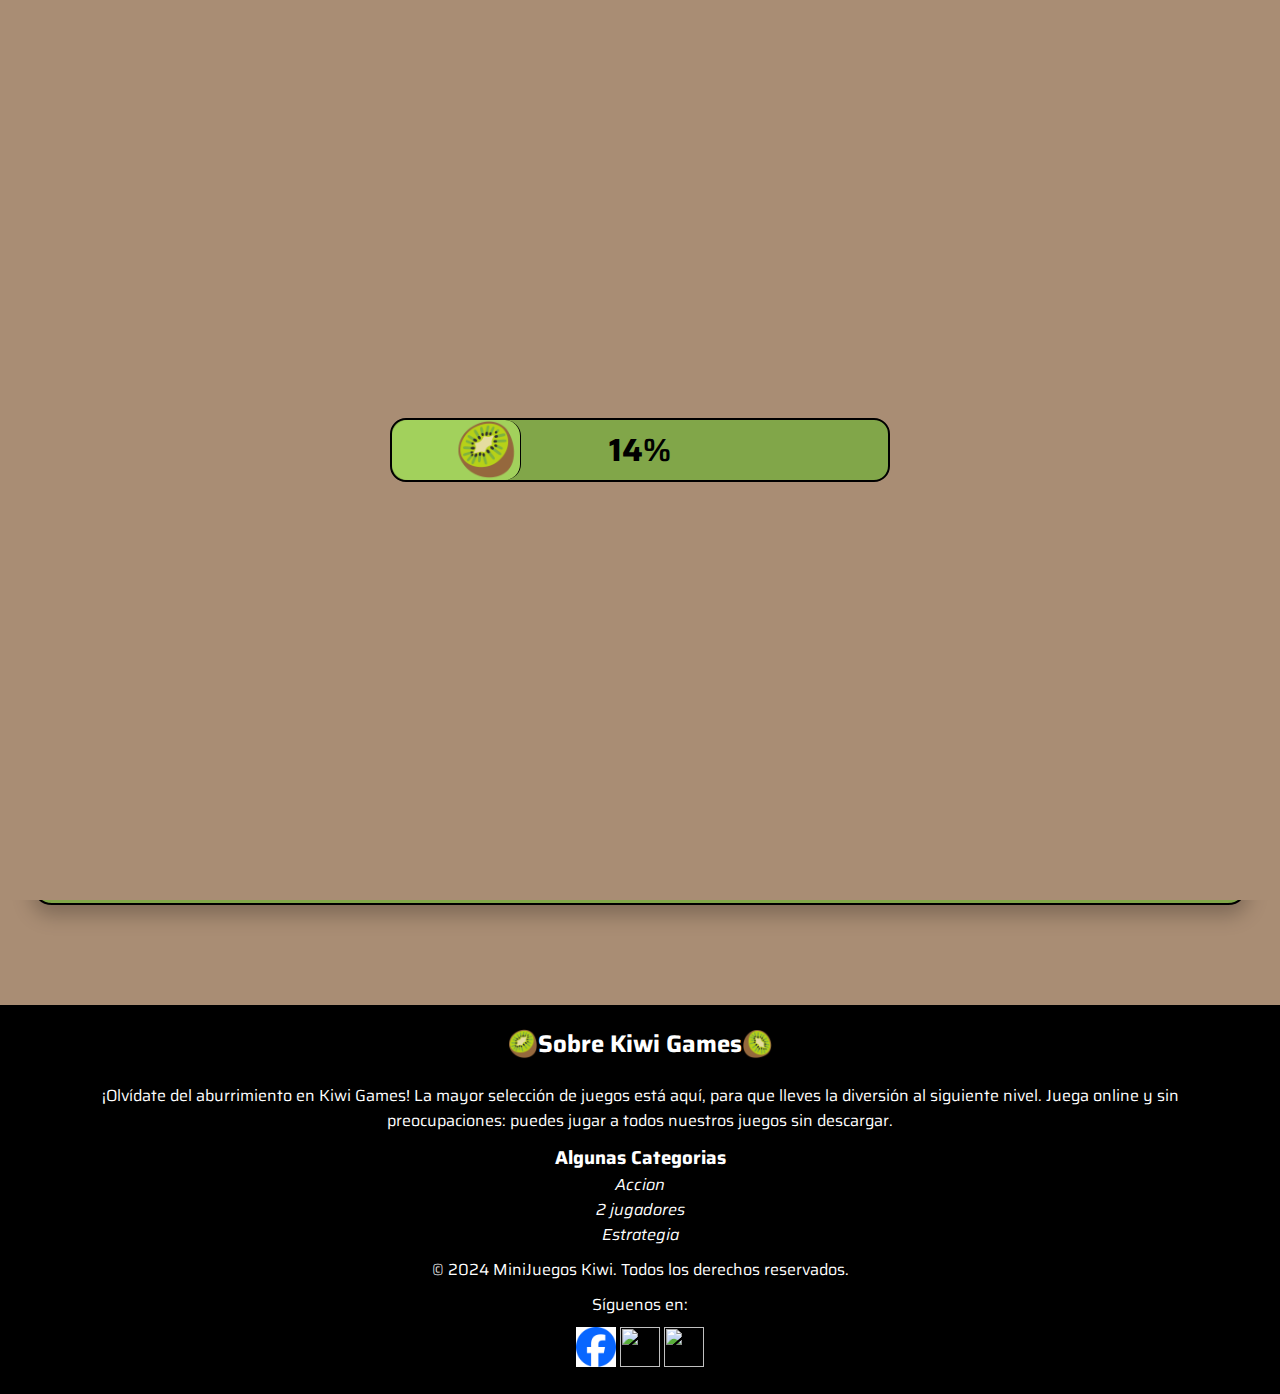
==== commit a3c1a4a7: "entrega final tp2" ====
--- a/TPE2/index.html
+++ b/TPE2/index.html
@@ -4,6 +4,7 @@
     <meta charset="UTF-8">
     <meta name="viewport" content="width=device-width, initial-scale=1.0">
     <title>Kiwi Games</title>
+    <link rel="icon" href="juegos/kiwi.png">
     <link rel="stylesheet" href="style.css">
     <link rel="stylesheet" href="https://cdn.jsdelivr.net/npm/bootstrap-icons@1.5.0/font/bootstrap-icons.css">
     <link href="https://fonts.googleapis.com/css2?family=Saira:wght@300;400;500;600;700&display=swap" rel="stylesheet">
@@ -433,7 +434,7 @@
         </div>
     </footer>
 
-       <!-- Carga pagina 
+       <!-- Carga pagina -->
     <div class="carga-pagina">
         <div class="barra-carga">
             <h1 class="porcentaje"></h1>
@@ -441,7 +442,6 @@
             <div class="barra-porcentaje"></div>
         </div>
     </div>
-    -->
     
 
     <!-- login -->
--- a/TPE2/style.css
+++ b/TPE2/style.css
@@ -1051,4 +1051,7 @@
     .card .boton-jugar {
         padding: 5px 20px;
     }
+    .barra-carga{
+        width: 300px;
+    }
 }